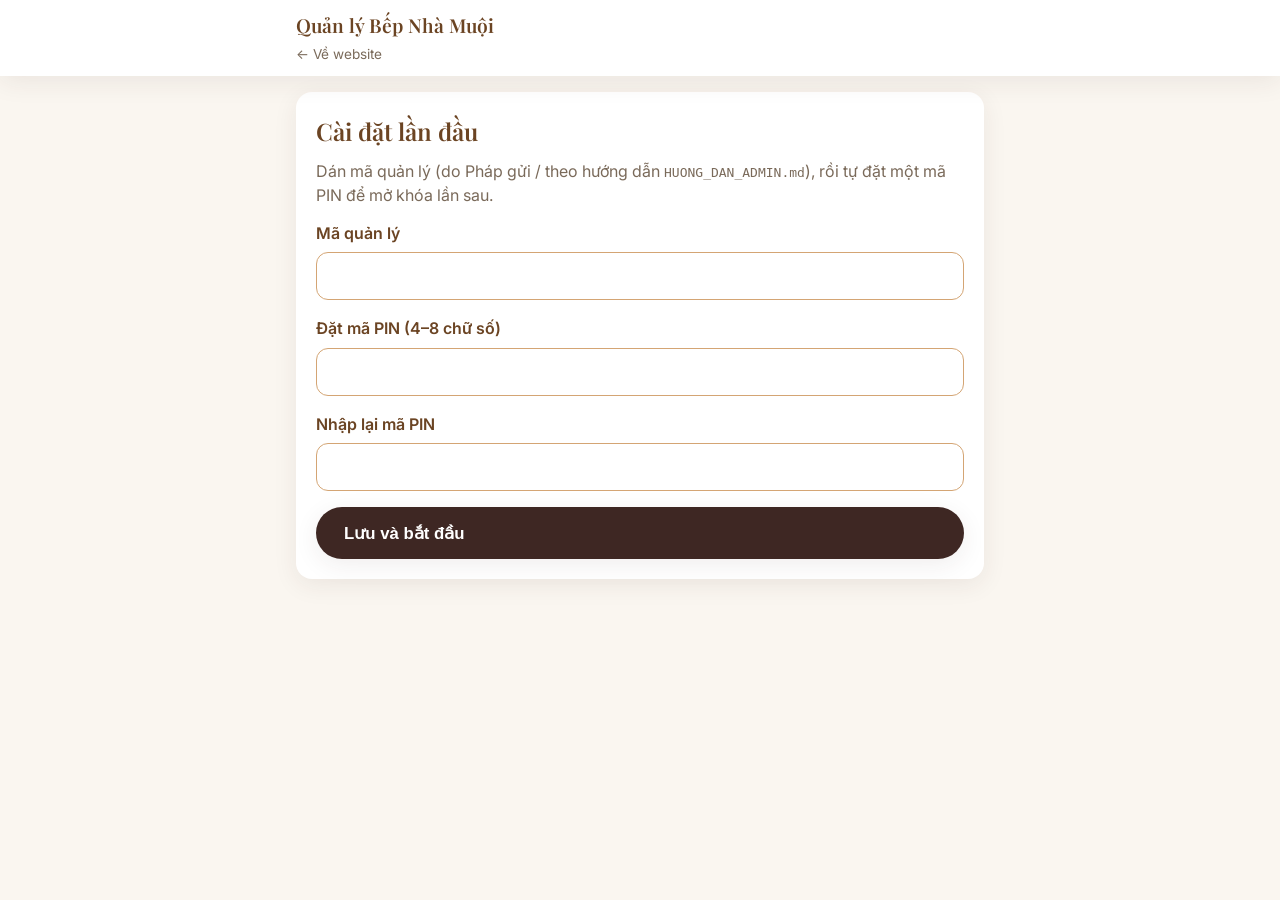
==== admin.html @ 1d3e01fe "Add admin panel (PIN login, product form), move Facebook feed to top - admin.html: mobile form to ad" ====
<!doctype html>
<html lang="vi">
<head>
  <meta charset="utf-8"/>
  <meta name="viewport" content="width=device-width,initial-scale=1"/>
  <meta name="robots" content="noindex"/>
  <title>Quản lý — Bếp Nhà Muội</title>
  <link rel="icon" href="assets/bepnhamuoi.jpg"/>
  <link rel="preconnect" href="https://fonts.googleapis.com"/>
  <link rel="preconnect" href="https://fonts.gstatic.com" crossorigin/>
  <link href="https://fonts.googleapis.com/css2?family=Inter:wght@400;500;600;700&family=Playfair+Display:ital,wght@0,600;0,700;1,600&display=swap" rel="stylesheet"/>
  <link rel="stylesheet" href="css/style.css"/>
  <link rel="stylesheet" href="css/admin.css"/>
</head>
<body class="admin-body">

<header class="adm-header">
  <div class="adm-header-inner">
    <div>
      <h1 class="adm-title">Quản lý Bếp Nhà Muội</h1>
      <a class="adm-back" href="index.html">← Về website</a>
    </div>
    <button type="button" class="btn btn-outline adm-logout" id="btn-logout" hidden>Thoát</button>
  </div>
</header>

<main class="adm-main">
  <div id="banner" class="adm-banner" role="status" hidden></div>

  <!-- Cài đặt lần đầu -->
  <section id="view-setup" class="adm-card" hidden>
    <h2>Cài đặt lần đầu</h2>
    <p class="adm-help">Dán mã quản lý (do Pháp gửi / theo hướng dẫn <code>HUONG_DAN_ADMIN.md</code>), rồi tự đặt một mã PIN để mở khóa lần sau.</p>
    <form id="form-setup" autocomplete="off" novalidate>
      <label class="adm-field"><span>Mã quản lý</span>
        <input type="password" id="setup-token" autocomplete="off" autocapitalize="off" spellcheck="false"/></label>
      <label class="adm-field"><span>Đặt mã PIN (4–8 chữ số)</span>
        <input type="password" id="setup-pin" inputmode="numeric" pattern="[0-9]*" maxlength="8" autocomplete="new-password"/></label>
      <label class="adm-field"><span>Nhập lại mã PIN</span>
        <input type="password" id="setup-pin2" inputmode="numeric" pattern="[0-9]*" maxlength="8" autocomplete="new-password"/></label>
      <p class="adm-error" id="setup-error" hidden></p>
      <button type="submit" class="btn btn-primary adm-big" id="setup-submit">Lưu và bắt đầu</button>
    </form>
  </section>

  <!-- Nhập PIN -->
  <section id="view-pin" class="adm-card" hidden>
    <h2>Nhập mã PIN</h2>
    <form id="form-pin" autocomplete="off" novalidate>
      <label class="adm-field"><span>Mã PIN</span>
        <input type="password" id="pin-input" inputmode="numeric" pattern="[0-9]*" maxlength="8" autocomplete="current-password"/></label>
      <p class="adm-error" id="pin-error" hidden></p>
      <button type="submit" class="btn btn-primary adm-big" id="pin-submit">Mở khóa</button>
    </form>
    <p class="adm-center"><a href="#" id="link-forgot">Quên PIN / dùng mã mới</a></p>
  </section>

  <!-- Danh sách -->
  <section id="view-main" hidden>
    <button type="button" class="btn adm-add adm-big" id="btn-add">+ Thêm sản phẩm</button>
    <input type="search" id="search" class="adm-search" placeholder="Tìm sản phẩm…" aria-label="Tìm sản phẩm"/>
    <div id="loading" class="adm-loading" hidden><span class="adm-spinner"></span> Đang tải…</div>
    <p id="list-error" class="adm-error" hidden></p>
    <ul id="list" class="adm-list"></ul>
    <p id="list-empty" class="adm-help adm-center" hidden>Không có sản phẩm nào.</p>
  </section>
</main>

<!-- Form thêm / sửa -->
<div id="modal" class="adm-modal" hidden>
  <div class="adm-modal-box" role="dialog" aria-modal="true" aria-labelledby="form-title">
    <h2 id="form-title">Thêm sản phẩm</h2>
    <form id="form-product" novalidate>
      <label class="adm-field"><span>Danh mục</span>
        <select id="f-category"></select></label>
      <label class="adm-field"><span>Tên sản phẩm</span>
        <input type="text" id="f-name" autocomplete="off"/></label>
      <div class="adm-field"><span>Hình ảnh</span>
        <div class="adm-preview"><img id="f-preview" alt="" hidden/></div>
        <button type="button" class="btn btn-outline adm-big" id="btn-pick">Chọn ảnh…</button>
        <input type="file" id="f-file" accept="image/*" hidden/>
      </div>
      <label class="adm-field"><span>Ghi chú</span>
        <textarea id="f-desc" rows="3"></textarea></label>
      <label class="adm-field"><span>Giá (đ)</span>
        <span class="adm-price"><input type="text" id="f-price" inputmode="numeric" autocomplete="off" placeholder="0"/><b>đ</b></span></label>
      <label class="adm-check"><input type="checkbox" id="f-featured"/> <span>Hiện ở trang chủ</span></label>
      <label class="adm-check"><input type="checkbox" id="f-hidden"/> <span>Tạm ẩn / hết hàng</span></label>
      <p class="adm-error" id="form-error" hidden></p>
      <p class="adm-saving" id="form-saving" hidden><span class="adm-spinner"></span> Đang lưu…</p>
      <div class="adm-actions">
        <button type="submit" class="btn btn-primary adm-big" id="btn-ok">OK</button>
        <button type="button" class="btn btn-outline adm-big" id="btn-cancel">Hủy</button>
      </div>
    </form>
  </div>
</div>

<script src="js/admin-core.js"></script>
<script src="js/admin.js"></script>
</body>
</html>
---- css/style.css ----
/* Bếp Nhà Muội — Givral-inspired bakery theme */
:root {
  --cream: #FAF6F0;
  --cream-2: #F3EADB;
  --brown: #6B4423;
  --brown-dark: #3E2723;
  --caramel: #C68642;
  --gold: #D4A574;
  --accent: #8B4513;
  --rose: #C17767;
  --text: #2C1810;
  --muted: #7A6A5A;
  --shadow: 0 6px 24px rgba(62, 39, 35, 0.08);
  --shadow-lg: 0 12px 40px rgba(62, 39, 35, 0.15);
}

* { box-sizing: border-box; margin: 0; padding: 0; }

html { scroll-behavior: smooth; }

body {
  font-family: 'Inter', -apple-system, Segoe UI, sans-serif;
  background: var(--cream);
  color: var(--text);
  line-height: 1.6;
  -webkit-font-smoothing: antialiased;
}

h1, h2, h3, h4, .serif {
  font-family: 'Playfair Display', Georgia, serif;
  color: var(--brown-dark);
  font-weight: 600;
}

a { color: var(--accent); text-decoration: none; }
a:hover { color: var(--brown-dark); }

.container {
  max-width: 1200px;
  margin: 0 auto;
  padding: 0 24px;
}

/* ---------- NAVBAR ---------- */
.navbar {
  position: sticky; top: 0; z-index: 100;
  background: rgba(250, 246, 240, 0.95);
  backdrop-filter: blur(10px);
  border-bottom: 1px solid rgba(107, 68, 35, 0.08);
}
.nav-inner {
  display: flex; align-items: center; justify-content: space-between;
  padding: 16px 24px; max-width: 1200px; margin: 0 auto;
}
.logo {
  display: flex; align-items: center; gap: 12px;
  font-family: 'Playfair Display', serif;
  font-size: 22px; font-weight: 700;
  color: var(--brown-dark);
}
.logo-mark {
  width: 44px; height: 44px;
  border-radius: 50%;
  overflow: hidden;
  box-shadow: var(--shadow);
  background: var(--cream-2);
  flex-shrink: 0;
}
.logo-mark img { width: 100%; height: 100%; object-fit: cover; display: block; }
.nav-links {
  display: flex; gap: 32px; list-style: none;
}
.nav-links a {
  color: var(--brown-dark); font-weight: 500; font-size: 15px;
  position: relative; padding: 6px 0;
}
.nav-links a::after {
  content: ''; position: absolute; bottom: 0; left: 0;
  width: 0; height: 2px; background: var(--caramel);
  transition: width .25s;
}
.nav-links a:hover::after, .nav-links a.active::after { width: 100%; }
.nav-cta {
  background: var(--brown-dark); color: #fff !important;
  padding: 10px 22px; border-radius: 999px;
  font-size: 14px; font-weight: 600;
  transition: transform .15s, background .2s;
}
.nav-cta:hover { background: var(--accent); transform: translateY(-1px); }
.nav-fb {
  display: inline-flex; align-items: center; justify-content: center;
  width: 38px; height: 38px; border-radius: 50%; flex-shrink: 0;
  background: #1877F2; color: #fff !important;
  transition: transform .15s;
}
.nav-actions { display: flex; align-items: center; gap: 10px; }
.nav-fb:hover { transform: translateY(-1px); }
.nav-fb svg { width: 20px; height: 20px; display: block; }
.burger { display: none; background: none; border: 0; font-size: 26px; cursor: pointer; color: var(--brown-dark); }

/* ---------- HERO ---------- */
.hero {
  position: relative; overflow: hidden;
  padding: 90px 0 110px;
  background:
    radial-gradient(ellipse at top right, rgba(212, 165, 116, 0.25), transparent 60%),
    radial-gradient(ellipse at bottom left, rgba(193, 119, 103, 0.18), transparent 60%),
    var(--cream);
}
.hero-grid {
  display: grid; grid-template-columns: 1.1fr 1fr; gap: 60px; align-items: center;
}
.hero-kicker {
  display: inline-block;
  background: rgba(212, 165, 116, 0.2);
  color: var(--brown-dark);
  padding: 6px 14px; border-radius: 999px;
  font-size: 13px; font-weight: 600; letter-spacing: .5px;
  margin-bottom: 20px;
}
.hero h1 {
  font-size: clamp(36px, 5.5vw, 64px);
  line-height: 1.1; margin-bottom: 20px;
}
.hero h1 em { color: var(--caramel); font-style: italic; }
.hero p {
  font-size: 18px; color: var(--muted); margin-bottom: 32px; max-width: 520px;
}
.hero-cta { display: flex; gap: 14px; flex-wrap: wrap; }
.btn {
  display: inline-flex; align-items: center; gap: 8px;
  padding: 14px 28px; border-radius: 999px;
  font-weight: 600; font-size: 15px; cursor: pointer;
  transition: transform .15s, box-shadow .2s, background .2s;
  border: 0;
}
.btn-primary {
  background: var(--brown-dark); color: #fff;
  box-shadow: var(--shadow);
}
.btn-primary:hover { background: var(--accent); transform: translateY(-2px); box-shadow: var(--shadow-lg); color:#fff; }
.btn-outline {
  background: transparent; color: var(--brown-dark);
  border: 2px solid var(--brown-dark);
}
.btn-outline:hover { background: var(--brown-dark); color: #fff; }
.btn-zalo {
  background: #0068FF; color: #fff;
}
.btn-zalo:hover { background: #0052CC; color:#fff; transform: translateY(-2px); }

.hero-visual {
  position: relative; aspect-ratio: 1/1;
  background: linear-gradient(135deg, var(--gold), var(--rose));
  border-radius: 50% 40% 55% 45% / 45% 55% 40% 60%;
  box-shadow: var(--shadow-lg);
  display: flex; align-items: center; justify-content: center;
  animation: blob 12s ease-in-out infinite;
  overflow: hidden;
}
.hero-visual img {
  width: 100%; height: 100%; object-fit: cover;
  border-radius: inherit;
}
.hero-visual::before {
  content: ''; position: absolute; inset: -20px;
  border: 2px dashed rgba(107, 68, 35, 0.25);
  border-radius: 50% 40% 55% 45% / 45% 55% 40% 60%;
  animation: spin 40s linear infinite;
}
.hero-visual-inner {
  font-family: 'Playfair Display', serif; text-align: center;
  color: #fff; padding: 40px;
}
.hero-visual-inner .big {
  font-size: clamp(40px, 6vw, 72px); font-weight: 700; line-height: 1;
  text-shadow: 0 4px 20px rgba(0,0,0,0.15);
}
.hero-visual-inner .sub { font-size: 18px; margin-top: 12px; opacity: .95; letter-spacing: 2px; }

@keyframes blob {
  0%,100% { border-radius: 50% 40% 55% 45% / 45% 55% 40% 60%; }
  50%     { border-radius: 40% 55% 45% 50% / 55% 45% 60% 40%; }
}
@keyframes spin { to { transform: rotate(360deg); } }

/* ---------- SECTION ---------- */
section { padding: 80px 0; }
.section-head { text-align: center; max-width: 640px; margin: 0 auto 56px; }
.section-head .kicker {
  color: var(--caramel); font-weight: 600; font-size: 14px;
  letter-spacing: 2px; text-transform: uppercase;
}
.section-head h2 { font-size: clamp(28px, 4vw, 44px); margin: 10px 0 14px; }
.section-head p { color: var(--muted); font-size: 17px; }

/* ---------- ABOUT ---------- */
.about { background: var(--cream-2); }
.about-grid { display: grid; grid-template-columns: 1fr 1fr; gap: 60px; align-items: center; }
.about-image {
  aspect-ratio: 4/5;
  background: linear-gradient(145deg, var(--rose), var(--caramel));
  border-radius: 16px;
  display: flex; align-items: center; justify-content: center;
  color: #fff; font-family: 'Playfair Display', serif; font-size: 120px;
  box-shadow: var(--shadow-lg);
}
.about h2 { margin-bottom: 20px; }
.about p { color: var(--muted); margin-bottom: 16px; font-size: 16px; }
.about-stats { display: flex; gap: 32px; margin-top: 32px; }
.stat { }
.stat .num { font-family: 'Playfair Display', serif; font-size: 32px; color: var(--caramel); font-weight: 700; }
.stat .lbl { font-size: 13px; color: var(--muted); text-transform: uppercase; letter-spacing: 1px; }

/* ---------- PRODUCT GRID ---------- */
.prod-grid {
  display: grid; grid-template-columns: repeat(auto-fill, minmax(260px, 1fr));
  gap: 28px;
}
.prod-card {
  background: #fff; border-radius: 16px; overflow: hidden;
  box-shadow: var(--shadow);
  transition: transform .25s, box-shadow .25s;
  display: flex; flex-direction: column;
}
.prod-card:hover { transform: translateY(-6px); box-shadow: var(--shadow-lg); }
.prod-img {
  aspect-ratio: 4/3; background: var(--cream-2);
  display: block; overflow: hidden;
}
.prod-img img { width: 100%; height: 100%; object-fit: cover; transition: transform .4s; }
.prod-card:hover .prod-img img { transform: scale(1.05); }
.prod-body { padding: 20px; display: flex; flex-direction: column; flex: 1; }
.prod-cat {
  font-size: 11px; color: var(--caramel);
  font-weight: 700; letter-spacing: 1.5px; text-transform: uppercase;
}
.prod-name { font-size: 18px; margin: 6px 0 8px; }
.prod-desc { color: var(--muted); font-size: 14px; margin-bottom: 16px; flex: 1; }
.prod-foot { display: flex; align-items: center; justify-content: space-between; gap: 12px; }
.prod-price { font-family: 'Playfair Display', serif; font-size: 20px; color: var(--brown-dark); font-weight: 700; }
.prod-order {
  padding: 8px 16px; border-radius: 999px;
  background: var(--brown-dark); color: #fff;
  font-size: 13px; font-weight: 600; border: 0; cursor: pointer;
  transition: background .2s, transform .1s;
}
.prod-order:hover { background: var(--caramel); transform: translateY(-1px); }

/* ---------- FILTER BAR ---------- */
.filter-bar {
  display: flex; flex-wrap: wrap; gap: 12px; align-items: center;
  justify-content: center; margin-bottom: 40px;
}
.filter-btn {
  padding: 8px 18px; border-radius: 999px;
  background: #fff; color: var(--brown-dark);
  border: 1.5px solid transparent; cursor: pointer;
  font-size: 14px; font-weight: 600;
  transition: all .2s;
}
.filter-btn:hover { border-color: var(--caramel); }
.filter-btn.active { background: var(--brown-dark); color: #fff; }
.search-box {
  padding: 10px 18px; border-radius: 999px;
  border: 1.5px solid rgba(107, 68, 35, 0.15);
  background: #fff; font-size: 14px; width: 240px;
  outline: none; transition: border-color .2s;
}
.search-box:focus { border-color: var(--caramel); }

/* ---------- FB / CONTACT ---------- */
.fb-section {
  background: linear-gradient(180deg, var(--cream) 0%, var(--cream-2) 100%);
}
.fb-feed { padding-bottom: 40px; }
.fb-embed { background: #fff; border-radius: 16px; padding: 16px; box-shadow: var(--shadow); overflow: hidden; max-width: 532px; margin: 0 auto; }
.fb-embed iframe { display: block; width: 100%; max-width: 100%; border: 0; }
.contact-wrap { max-width: 640px; margin: 0 auto; }

.contact-card {
  background: #fff; border-radius: 16px; padding: 36px;
  box-shadow: var(--shadow);
}
.contact-row { display: flex; align-items: flex-start; gap: 16px; margin-bottom: 22px; }
.contact-icon {
  width: 44px; height: 44px; border-radius: 12px;
  background: var(--cream-2); display: flex; align-items: center; justify-content: center;
  font-size: 20px; flex-shrink: 0;
}
.contact-row h4 { font-size: 14px; margin-bottom: 2px; color: var(--muted); font-weight: 500; font-family: 'Inter', sans-serif; letter-spacing: .5px; text-transform: uppercase; }
.contact-row p, .contact-row a { font-size: 16px; color: var(--brown-dark); font-weight: 500; }
.contact-actions { display: flex; gap: 10px; margin-top: 28px; flex-wrap: wrap; }

/* ---------- FOOTER ---------- */
footer {
  background: var(--brown-dark); color: #E8D5B7;
  padding: 60px 0 28px; margin-top: 0;
}
.foot-grid { display: grid; grid-template-columns: 2fr 1fr 1fr 1fr; gap: 40px; margin-bottom: 40px; }
.foot-col h4 { color: #fff; font-size: 16px; margin-bottom: 18px; font-family: 'Inter', sans-serif; font-weight: 600; letter-spacing: .5px; }
.foot-col p, .foot-col a { color: #D4B59A; font-size: 14px; line-height: 1.9; }
[data-shop-phone] { white-space: nowrap; }
.foot-col a:hover { color: var(--gold); }
.foot-col ul { list-style: none; }
.foot-social { display: flex; gap: 10px; margin-top: 16px; }
.foot-social a {
  width: 38px; height: 38px; border-radius: 50%;
  background: rgba(255,255,255,0.08); display: flex; align-items: center; justify-content: center;
  color: #E8D5B7; transition: background .2s, color .2s;
}
.foot-social a:hover { background: var(--caramel); color: #fff; }
.foot-social a svg { width: 18px; height: 18px; display: block; }
.foot-bottom {
  border-top: 1px solid rgba(255,255,255,0.1);
  padding-top: 22px; text-align: center; font-size: 13px; color: #A89078;
}

/* ---------- FLOATING ACTION BUTTONS ---------- */
.fab-stack { position: fixed; right: 20px; bottom: 20px; z-index: 90; display: flex; flex-direction: column; gap: 12px; }
.fab {
  width: 54px; height: 54px; border-radius: 50%;
  display: flex; align-items: center; justify-content: center;
  color: #fff; font-size: 24px; font-weight: 700;
  box-shadow: var(--shadow-lg); cursor: pointer;
  transition: transform .15s;
  text-decoration: none;
}
.fab:hover { transform: scale(1.08); }
.fab svg { width: 28px; height: 28px; display: block; }
.fab-zalo      { background: #0068FF; }
.fab-messenger { background: linear-gradient(135deg, #00C6FF 0%, #0078FF 50%, #7646FF 100%); }
.fab-fb        { background: #1877F2; }
.fab-call      { background: #25D366; }

/* Brand button variants */
.btn svg { width: 18px; height: 18px; display: block; }
.btn-messenger {
  background: linear-gradient(135deg, #00C6FF 0%, #0078FF 50%, #7646FF 100%);
  color: #fff;
}
.btn-messenger:hover { color: #fff; transform: translateY(-2px); filter: brightness(1.08); }

/* Toast */
.toast {
  position: fixed; left: 50%; bottom: 110px;
  transform: translateX(-50%) translateY(20px);
  background: var(--brown-dark); color: #fff;
  padding: 14px 22px; border-radius: 999px;
  font-size: 14px; font-weight: 500; line-height: 1.4;
  box-shadow: var(--shadow-lg);
  max-width: calc(100vw - 32px); text-align: center;
  opacity: 0; pointer-events: none;
  transition: opacity .25s, transform .25s;
  z-index: 200;
}
.toast.show { opacity: 1; transform: translateX(-50%) translateY(0); }

/* Lightbox (product image zoom) */
.lightbox {
  position: fixed; inset: 0; z-index: 300;
  background: rgba(20, 10, 5, 0.92);
  display: none; align-items: center; justify-content: center;
  padding: 40px; cursor: zoom-out;
  animation: lightbox-in .2s ease;
}
.lightbox.show { display: flex; }
.lightbox img {
  max-width: 100%; max-height: 100%;
  object-fit: contain; border-radius: 8px;
  box-shadow: 0 20px 60px rgba(0,0,0,.5);
  cursor: default;
}
.lightbox-close {
  position: absolute; top: 20px; right: 24px;
  width: 44px; height: 44px; border-radius: 50%;
  background: rgba(255,255,255,0.14); color: #fff;
  border: 0; font-size: 28px; cursor: pointer; line-height: 1;
  display: flex; align-items: center; justify-content: center;
  transition: background .2s, transform .15s;
}
.lightbox-close:hover { background: rgba(255,255,255,0.28); transform: scale(1.05); }
body.lightbox-open { overflow: hidden; }
@keyframes lightbox-in { from { opacity: 0; } to { opacity: 1; } }
.prod-img { cursor: zoom-in; }

/* ---------- RESPONSIVE ---------- */
@media (max-width: 860px) {
  .nav-links { display: none; position: absolute; top: 100%; left: 0; right: 0; background: var(--cream); flex-direction: column; padding: 20px; gap: 16px; box-shadow: var(--shadow); }
  .nav-links.open { display: flex; }
  .burger { display: block; }
  .hero-grid, .about-grid, .foot-grid { grid-template-columns: 1fr; gap: 40px; }
  .foot-grid { grid-template-columns: 1fr 1fr; }
  section { padding: 56px 0; }
  .hero { padding: 50px 0 70px; }
  .hero-visual { max-width: 320px; margin: 0 auto; }
  .about-image { max-width: 360px; margin: 0 auto; }
  .search-box { width: 100%; }
}
@media (max-width: 520px) {
  .foot-grid { grid-template-columns: 1fr; }
  .about-stats { gap: 20px; flex-wrap: wrap; }
  .fb-embed { padding: 8px; }
  .contact-card { padding: 24px; }
}
@media (max-width: 420px) {
  .nav-inner { padding: 12px 12px; }
  .logo { font-size: 15px; gap: 6px; }
  .logo-mark { width: 32px; height: 32px; }
  .nav-actions { gap: 6px; }
  .nav-fb { width: 32px; height: 32px; }
  .nav-fb svg { width: 17px; height: 17px; }
  .nav-cta { padding: 7px 10px; font-size: 11px; white-space: nowrap; }
  .burger { font-size: 22px; padding: 0 0 0 6px; }
}
---- css/admin.css ----
/* Admin-only styles. Uses variables from style.css */
.admin-body { background: var(--cream); color: var(--text); font-family: 'Inter', system-ui, sans-serif; margin: 0; min-height: 100vh; }
[hidden] { display: none !important; }

.adm-header { background: #fff; box-shadow: var(--shadow); position: sticky; top: 0; z-index: 20; }
.adm-header-inner { max-width: 720px; margin: 0 auto; padding: 10px 16px; display: flex; align-items: center; justify-content: space-between; gap: 12px; }
.adm-title { font-family: 'Playfair Display', serif; font-size: 1.2rem; color: var(--brown); margin: 0; }
.adm-back { font-size: .85rem; color: var(--muted); text-decoration: none; }
.adm-logout { min-height: 44px; padding: 8px 18px; }

.adm-main { max-width: 720px; margin: 0 auto; padding: 16px; }
.adm-card { background: #fff; border-radius: 16px; box-shadow: var(--shadow); padding: 20px; }
.adm-card h2 { font-family: 'Playfair Display', serif; color: var(--brown); margin: 0 0 8px; }
.adm-help { color: var(--muted); line-height: 1.5; margin: 0 0 14px; }
.adm-center { text-align: center; }
.adm-card a, .adm-center a { color: var(--accent); }

.adm-field { display: block; margin-bottom: 16px; }
.adm-field > span { display: block; font-weight: 600; margin-bottom: 6px; color: var(--brown); }
.adm-field input[type=text], .adm-field input[type=password], .adm-field select, .adm-field textarea,
.adm-search { width: 100%; box-sizing: border-box; font: inherit; font-size: 1rem; min-height: 48px; padding: 10px 12px; border: 1.5px solid var(--gold); border-radius: 12px; background: #fff; color: var(--text); }
.adm-field textarea { resize: vertical; }
.adm-search { margin: 14px 0; }
.adm-price { display: flex; align-items: center; gap: 8px; }
.adm-price input { flex: 1; text-align: right; }
.adm-price b { font-size: 1.1rem; color: var(--brown); }
.adm-check { display: flex; align-items: center; gap: 12px; min-height: 48px; font-size: 1rem; cursor: pointer; }
.adm-check input { width: 24px; height: 24px; accent-color: var(--accent); }

.adm-big { width: 100%; min-height: 52px; font-size: 1.05rem; box-sizing: border-box; cursor: pointer; }
.adm-add { background: #3f8f5a; color: #fff; border: 0; border-radius: 14px; font-weight: 700; box-shadow: var(--shadow); }
.adm-add:active { background: #2f7347; }
.btn:disabled { opacity: .55; cursor: not-allowed; }

.adm-error { color: #b3261e; background: #fdecea; border-radius: 10px; padding: 10px 12px; margin: 0 0 14px; }
.adm-banner { padding: 12px 14px; border-radius: 12px; margin-bottom: 14px; background: #e6f4ea; color: #1e6b3a; font-weight: 600; }
.adm-banner.is-error { background: #fdecea; color: #b3261e; }
.adm-saving, .adm-loading { color: var(--muted); display: flex; align-items: center; gap: 10px; justify-content: center; padding: 12px; }
.adm-spinner { width: 20px; height: 20px; border: 3px solid var(--gold); border-top-color: transparent; border-radius: 50%; animation: adm-spin .8s linear infinite; display: inline-block; }
@keyframes adm-spin { to { transform: rotate(360deg); } }

.adm-list { list-style: none; margin: 0; padding: 0; display: grid; gap: 12px; }
.adm-item { background: #fff; border-radius: 14px; box-shadow: var(--shadow); padding: 12px; display: grid; grid-template-columns: 72px 1fr; gap: 12px; align-items: start; }
.adm-item.is-hidden { opacity: .7; }
.adm-thumb { width: 72px; height: 72px; object-fit: cover; border-radius: 10px; background: var(--cream); }
.adm-name { font-weight: 700; color: var(--text); }
.adm-meta { color: var(--muted); font-size: .9rem; margin-top: 2px; }
.adm-price-line { color: var(--accent); font-weight: 700; }
.adm-badges { display: flex; flex-wrap: wrap; gap: 6px; margin-top: 6px; }
.adm-badge { font-size: .75rem; padding: 3px 9px; border-radius: 999px; background: var(--gold); color: #fff; font-weight: 600; }
.adm-badge.off { background: #8a8a8a; }
.adm-item-actions { grid-column: 1 / -1; display: grid; grid-template-columns: 1fr 1fr; gap: 10px; }
.adm-item-actions .btn { min-height: 48px; padding: 8px; font-size: 1rem; cursor: pointer; }
.adm-del { color: #b3261e; border-color: #b3261e; }

.adm-modal { position: fixed; inset: 0; background: rgba(44, 24, 16, .55); z-index: 50; overflow-y: auto; display: flex; justify-content: center; align-items: flex-start; padding: 16px; box-sizing: border-box; }
.adm-modal-box { background: #fff; border-radius: 16px; width: 100%; max-width: 520px; padding: 20px; box-sizing: border-box; margin: auto 0; }
.adm-modal-box h2 { font-family: 'Playfair Display', serif; color: var(--brown); margin: 0 0 16px; }
.adm-preview { margin-bottom: 10px; }
.adm-preview img { width: 100%; max-height: 240px; object-fit: contain; border-radius: 12px; background: var(--cream); display: block; }
.adm-actions { display: grid; grid-template-columns: 1fr 1fr; gap: 10px; margin-top: 8px; }
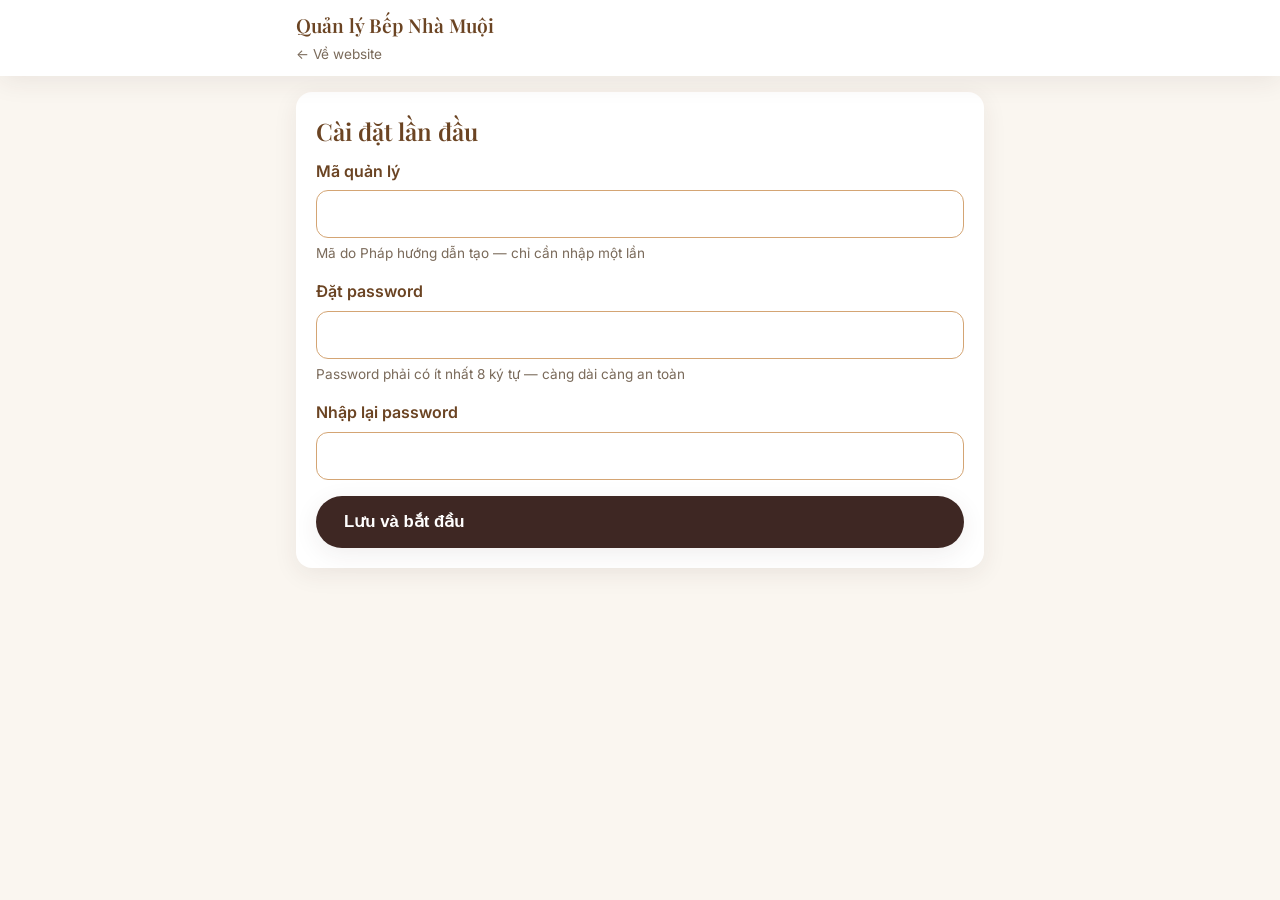
==== commit 563b9e94: "Admin: password-only login + change-password button - GitHub token is entered once at first-time set" ====
--- a/admin.html
+++ b/admin.html
@@ -20,40 +20,51 @@
       <h1 class="adm-title">Quản lý Bếp Nhà Muội</h1>
       <a class="adm-back" href="index.html">← Về website</a>
     </div>
-    <button type="button" class="btn btn-outline adm-logout" id="btn-logout" hidden>Thoát</button>
+    <div class="adm-header-btns">
+      <button type="button" class="btn btn-outline adm-logout" id="btn-chpw" hidden>Đổi password</button>
+      <button type="button" class="btn btn-outline adm-logout" id="btn-logout" hidden>Thoát</button>
+    </div>
   </div>
 </header>
 
 <main class="adm-main">
   <div id="banner" class="adm-banner" role="status" hidden></div>
 
-  <!-- Cài đặt lần đầu -->
+  <!-- Cài đặt lần đầu / quên password -->
   <section id="view-setup" class="adm-card" hidden>
     <h2>Cài đặt lần đầu</h2>
-    <p class="adm-help">Dán mã quản lý (do Pháp gửi / theo hướng dẫn <code>HUONG_DAN_ADMIN.md</code>), rồi tự đặt một mã PIN để mở khóa lần sau.</p>
     <form id="form-setup" autocomplete="off" novalidate>
       <label class="adm-field"><span>Mã quản lý</span>
-        <input type="password" id="setup-token" autocomplete="off" autocapitalize="off" spellcheck="false"/></label>
-      <label class="adm-field"><span>Đặt mã PIN (4–8 chữ số)</span>
-        <input type="password" id="setup-pin" inputmode="numeric" pattern="[0-9]*" maxlength="8" autocomplete="new-password"/></label>
-      <label class="adm-field"><span>Nhập lại mã PIN</span>
-        <input type="password" id="setup-pin2" inputmode="numeric" pattern="[0-9]*" maxlength="8" autocomplete="new-password"/></label>
+        <input type="password" id="setup-token" autocomplete="off" autocapitalize="off" spellcheck="false"/>
+        <small class="adm-hint">Mã do Pháp hướng dẫn tạo — chỉ cần nhập một lần</small></label>
+      <label class="adm-field"><span>Đặt password</span>
+        <input type="password" id="setup-pw" autocomplete="new-password"/>
+        <small class="adm-hint">Password phải có ít nhất 8 ký tự — càng dài càng an toàn</small></label>
+      <label class="adm-field"><span>Nhập lại password</span>
+        <input type="password" id="setup-pw2" autocomplete="new-password"/></label>
       <p class="adm-error" id="setup-error" hidden></p>
       <button type="submit" class="btn btn-primary adm-big" id="setup-submit">Lưu và bắt đầu</button>
     </form>
+    <p class="adm-center" id="setup-back-wrap" hidden><a href="#" id="link-back">← Quay lại nhập password</a></p>
   </section>
 
-  <!-- Nhập PIN -->
-  <section id="view-pin" class="adm-card" hidden>
-    <h2>Nhập mã PIN</h2>
-    <form id="form-pin" autocomplete="off" novalidate>
-      <label class="adm-field"><span>Mã PIN</span>
-        <input type="password" id="pin-input" inputmode="numeric" pattern="[0-9]*" maxlength="8" autocomplete="current-password"/></label>
-      <p class="adm-error" id="pin-error" hidden></p>
-      <button type="submit" class="btn btn-primary adm-big" id="pin-submit">Mở khóa</button>
+  <!-- Đăng nhập -->
+  <section id="view-login" class="adm-card" hidden>
+    <h2>Quản lý — Bếp Nhà Muội</h2>
+    <form id="form-login" autocomplete="off" novalidate>
+      <label class="adm-field"><span>Password</span>
+        <input type="password" id="login-pw" autocomplete="current-password"/></label>
+      <p class="adm-error" id="login-error" hidden></p>
+      <button type="submit" class="btn btn-primary adm-big" id="login-submit">Vào</button>
     </form>
-    <p class="adm-center"><a href="#" id="link-forgot">Quên PIN / dùng mã mới</a></p>
+    <p class="adm-center"><a href="#" id="link-forgot">Quên password / dùng mã mới</a></p>
   </section>
+
+  <!-- Mã quản lý hết hạn -->
+  <div id="auth-box" class="adm-error adm-authbox" hidden>
+    <span>Mã quản lý đã hết hạn — cần nhập mã mới</span>
+    <button type="button" class="btn btn-primary" id="btn-newtoken">Nhập mã mới</button>
+  </div>
 
   <!-- Danh sách -->
   <section id="view-main" hidden>
@@ -96,6 +107,28 @@
   </div>
 </div>
 
+<!-- Đổi password -->
+<div id="modal-pw" class="adm-modal" hidden>
+  <div class="adm-modal-box" role="dialog" aria-modal="true" aria-labelledby="pw-title">
+    <h2 id="pw-title">Đổi password</h2>
+    <form id="form-pw" autocomplete="off" novalidate>
+      <label class="adm-field"><span>Password cũ</span>
+        <input type="password" id="pw-old" autocomplete="current-password"/></label>
+      <label class="adm-field"><span>Password mới</span>
+        <input type="password" id="pw-new" autocomplete="new-password"/>
+        <small class="adm-hint">Password phải có ít nhất 8 ký tự — càng dài càng an toàn</small></label>
+      <label class="adm-field"><span>Nhập lại password mới</span>
+        <input type="password" id="pw-new2" autocomplete="new-password"/></label>
+      <p class="adm-error" id="pw-error" hidden></p>
+      <p class="adm-saving" id="pw-saving" hidden><span class="adm-spinner"></span> Đang kiểm tra…</p>
+      <div class="adm-actions">
+        <button type="submit" class="btn btn-primary adm-big" id="pw-ok">OK</button>
+        <button type="button" class="btn btn-outline adm-big" id="pw-cancel">Hủy</button>
+      </div>
+    </form>
+  </div>
+</div>
+
 <script src="js/admin-core.js"></script>
 <script src="js/admin.js"></script>
 </body>
--- a/css/style.css
+++ b/css/style.css
@@ -36,9 +36,9 @@
 a:hover { color: var(--brown-dark); }
 
 .container {
-  max-width: 1200px;
+  max-width: 1680px;
   margin: 0 auto;
-  padding: 0 24px;
+  padding-inline: clamp(20px, 3.5vw, 64px);
 }
 
 /* ---------- NAVBAR ---------- */
@@ -50,7 +50,7 @@
 }
 .nav-inner {
   display: flex; align-items: center; justify-content: space-between;
-  padding: 16px 24px; max-width: 1200px; margin: 0 auto;
+  padding: 16px clamp(20px, 3.5vw, 64px); max-width: 1680px; margin: 0 auto;
 }
 .logo {
   display: flex; align-items: center; gap: 12px;
@@ -150,7 +150,7 @@
 .btn-zalo:hover { background: #0052CC; color:#fff; transform: translateY(-2px); }
 
 .hero-visual {
-  position: relative; aspect-ratio: 1/1;
+  position: relative; aspect-ratio: 1/1; width: 100%; max-width: 620px; justify-self: center;
   background: linear-gradient(135deg, var(--gold), var(--rose));
   border-radius: 50% 40% 55% 45% / 45% 55% 40% 60%;
   box-shadow: var(--shadow-lg);
@@ -206,7 +206,7 @@
   box-shadow: var(--shadow-lg);
 }
 .about h2 { margin-bottom: 20px; }
-.about p { color: var(--muted); margin-bottom: 16px; font-size: 16px; }
+.about p { color: var(--muted); margin-bottom: 16px; font-size: 16px; max-width: 65ch; }
 .about-stats { display: flex; gap: 32px; margin-top: 32px; }
 .stat { }
 .stat .num { font-family: 'Playfair Display', serif; font-size: 32px; color: var(--caramel); font-weight: 700; }
@@ -275,7 +275,43 @@
 }
 .fb-feed { padding-bottom: 40px; }
 .fb-embed { background: #fff; border-radius: 16px; padding: 16px; box-shadow: var(--shadow); overflow: hidden; max-width: 532px; margin: 0 auto; }
+#featured-grid { grid-template-columns: repeat(auto-fit, minmax(260px, 1fr)); }
+@media (min-width: 1400px) { #featured-grid { grid-template-columns: repeat(4, minmax(0, 1fr)); } }
 .fb-embed iframe { display: block; width: 100%; max-width: 100%; border: 0; }
+
+/* Home: Facebook (left) + About (right) */
+.split-grid { display: grid; grid-template-columns: 532px minmax(0, 1fr); gap: clamp(40px, 5vw, 80px); align-items: center; justify-content: center; }
+.split-fb .split-head { margin-bottom: 20px; }
+.split-fb .split-head .kicker { color: var(--caramel); font-weight: 600; font-size: 14px; letter-spacing: 2px; text-transform: uppercase; }
+.split-fb .split-head h2 { font-size: clamp(24px, 3vw, 32px); margin: 8px 0 8px; }
+.split-fb .split-head p { color: var(--muted); font-size: 16px; }
+.split-fb .fb-embed { max-width: none; margin: 0; }
+.split-about { display: grid; grid-template-columns: 1fr; gap: 28px; align-content: center; }
+.split-about .about-image { aspect-ratio: 4/5; width: 100%; max-width: 260px; font-size: 100px; margin: 0; }
+.split-about h2 { margin: 14px 0 16px; font-size: clamp(28px, 3vw, 40px); }
+.split-about p { color: var(--muted); margin-bottom: 14px; font-size: 16px; max-width: 65ch; }
+.split-about .about-stats { margin-top: 0; flex-wrap: wrap; padding-top: 24px; border-top: 1px solid rgba(107, 68, 35, 0.15); }
+@media (min-width: 1200px) {
+  .split-about { grid-template-columns: 260px minmax(0, 1fr); column-gap: 44px; }
+  .split-about .about-stats { grid-column: 1 / -1; }
+  .split-about .about-text { align-self: center; }
+}
+
+/* Products: grid (left) + sticky Facebook sidebar (right) */
+.products-layout { display: grid; grid-template-columns: minmax(0, 1fr) 392px; gap: clamp(28px, 3vw, 56px); align-items: start; }
+.products-main .prod-grid { grid-template-columns: repeat(auto-fill, minmax(220px, 1fr)); gap: 24px; }
+.products-main .section-head { max-width: none; }
+.products-side { position: sticky; top: 90px; }
+.products-side h3 { font-size: 20px; margin-bottom: 12px; text-align: center; }
+.products-side .fb-embed { max-width: none; margin: 0; }
+.foot-admin { margin-top: 18px; }
+.admin-link {
+  display: inline-block; padding: 8px 16px; border-radius: 999px;
+  border: 1px solid rgba(255,255,255,.35); color: #F2E6D5; font-size: 14px; font-weight: 500;
+  transition: background .2s, color .2s, border-color .2s;
+}
+.admin-link:hover { background: var(--caramel); border-color: var(--caramel); color: #fff; }
+
 .contact-wrap { max-width: 640px; margin: 0 auto; }
 
 .contact-card {
@@ -389,12 +425,17 @@
   .nav-links { display: none; position: absolute; top: 100%; left: 0; right: 0; background: var(--cream); flex-direction: column; padding: 20px; gap: 16px; box-shadow: var(--shadow); }
   .nav-links.open { display: flex; }
   .burger { display: block; }
-  .hero-grid, .about-grid, .foot-grid { grid-template-columns: 1fr; gap: 40px; }
+  .hero-grid, .about-grid, .foot-grid, .split-grid, .products-layout { grid-template-columns: 1fr; gap: 40px; }
+  .split-fb .fb-embed { max-width: 532px; width: 100%; }
+  .products-side { position: static; max-width: 420px; margin: 0 auto; width: 100%; }
   .foot-grid { grid-template-columns: 1fr 1fr; }
   section { padding: 56px 0; }
   .hero { padding: 50px 0 70px; }
   .hero-visual { max-width: 320px; margin: 0 auto; }
   .about-image { max-width: 360px; margin: 0 auto; }
+  .split-about .about-image { margin: 0 auto; }
+  .split-grid { justify-items: stretch; }
+  .split-about { justify-items: stretch; }
   .search-box { width: 100%; }
 }
 @media (max-width: 520px) {
--- a/css/admin.css
+++ b/css/admin.css
@@ -59,3 +59,11 @@
 .adm-preview { margin-bottom: 10px; }
 .adm-preview img { width: 100%; max-height: 240px; object-fit: contain; border-radius: 12px; background: var(--cream); display: block; }
 .adm-actions { display: grid; grid-template-columns: 1fr 1fr; gap: 10px; margin-top: 8px; }
+
+/* password login */
+.adm-header-btns { display: flex; gap: 8px; flex-wrap: wrap; justify-content: flex-end; }
+.adm-hint { display: block; margin-top: 6px; color: var(--muted); font-size: .85rem; line-height: 1.4; font-weight: 400; }
+.adm-authbox { display: flex; flex-direction: column; gap: 10px; align-items: stretch; font-weight: 600; }
+.adm-authbox .btn { min-height: 48px; cursor: pointer; }
+@media (max-width: 480px) { .adm-header-inner { align-items: flex-start; } .adm-logout { padding: 8px 12px; } }
+.adm-card .adm-center { margin: 16px 0 0; }
